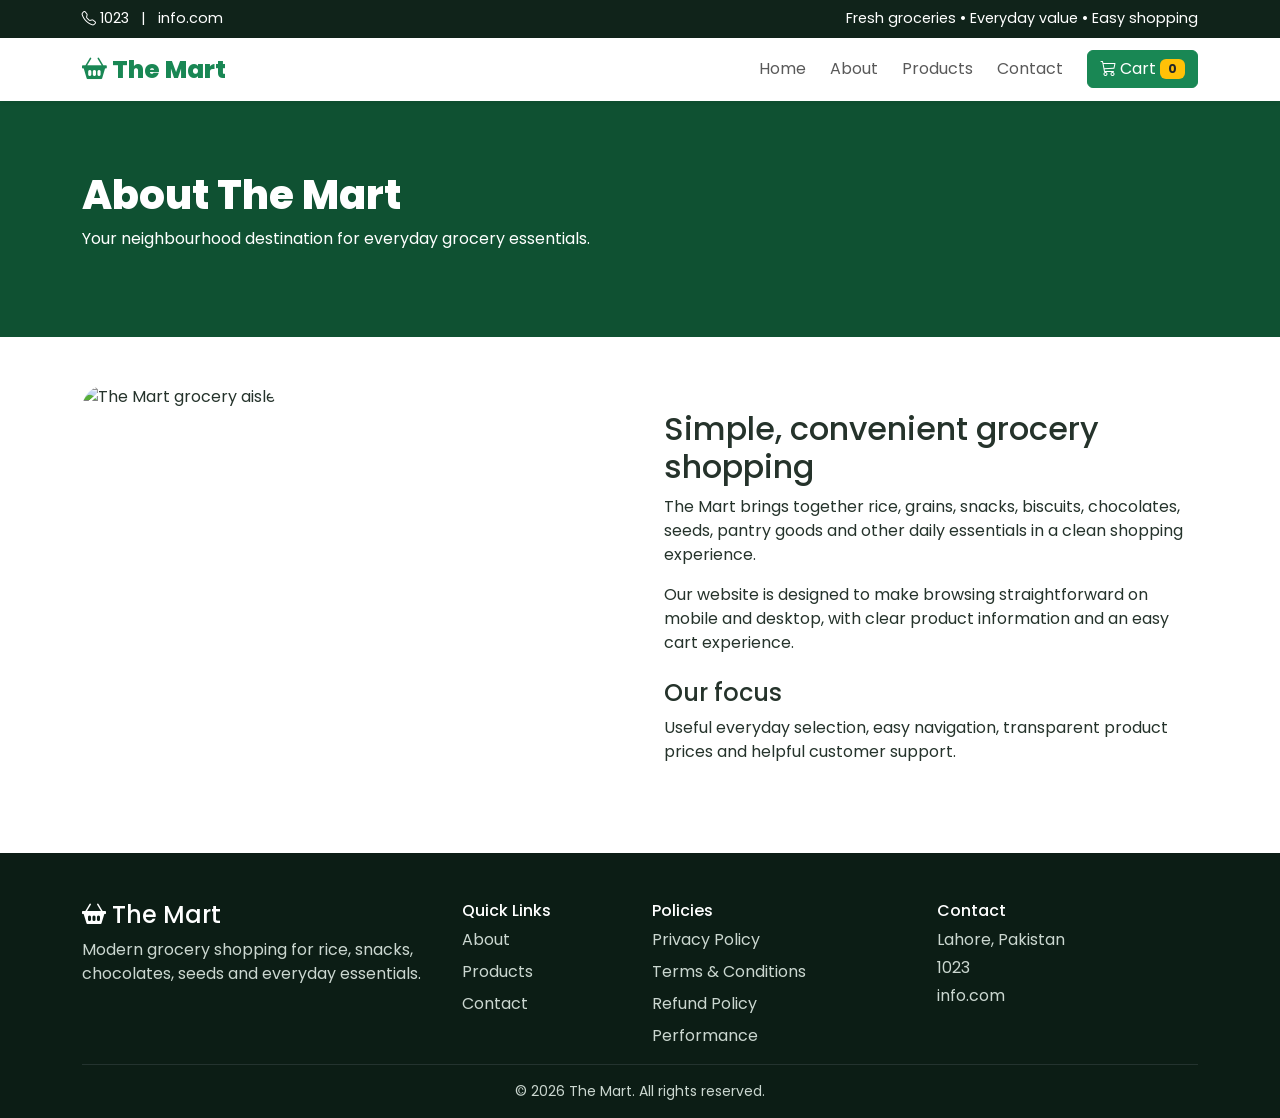
==== about.html @ 5feedf36 "new" ====
<!doctype html><html lang="en"><head><meta charset="utf-8"><meta name="viewport" content="width=device-width,initial-scale=1"><title>About Us | The Mart</title><meta name="description" content="Learn about The Mart grocery store."><meta name="robots" content="index,follow"><link href="https://cdn.jsdelivr.net/npm/bootstrap@5.3.8/dist/css/bootstrap.min.css" rel="stylesheet"><link rel="stylesheet" href="https://cdn.jsdelivr.net/npm/bootstrap-icons@1.13.1/font/bootstrap-icons.min.css"><link rel="preconnect" href="https://fonts.googleapis.com"><link rel="preconnect" href="https://fonts.gstatic.com" crossorigin><link href="https://fonts.googleapis.com/css2?family=Poppins:wght@400;500;600;700;800&display=swap" rel="stylesheet"><link rel="stylesheet" href="style.css"></head><body><div class="topbar py-2"><div class="container d-flex justify-content-between flex-wrap"><span><i class="bi bi-telephone"></i> 1023 &nbsp; | &nbsp; info.com</span><span>Fresh groceries • Everyday value • Easy shopping</span></div></div><nav class="navbar navbar-expand-lg bg-white sticky-top shadow-sm"><div class="container"><a class="navbar-brand text-success" href="index.html"><i class="bi bi-basket2-fill"></i> The Mart</a><button class="navbar-toggler" data-bs-toggle="collapse" data-bs-target="#nav"><span class="navbar-toggler-icon"></span></button><div class="collapse navbar-collapse" id="nav"><ul class="navbar-nav ms-auto align-items-lg-center gap-lg-2"><li><a class="nav-link" href="index.html">Home</a></li><li><a class="nav-link" href="about.html">About</a></li><li><a class="nav-link" href="products.html">Products</a></li><li><a class="nav-link" href="contact.html">Contact</a></li><li><button class="btn btn-success ms-lg-2" data-bs-toggle="offcanvas" data-bs-target="#cartCanvas"><i class="bi bi-cart3"></i> Cart <span class="badge bg-warning text-dark cart-count">0</span></button></li></ul></div></div></nav><section class="page-hero"><div class="container"><h1>About The Mart</h1><p>Your neighbourhood destination for everyday grocery essentials.</p></div></section><section class="py-5"><div class="container"><div class="row g-5 align-items-center"><div class="col-lg-6"><img class="img-fluid about-img" src="https://images.unsplash.com/photo-1578916171728-46686eac8d58?auto=format&fit=crop&w=1000&q=85" alt="The Mart grocery aisle"></div><div class="col-lg-6"><h2>Simple, convenient grocery shopping</h2><p>The Mart brings together rice, grains, snacks, biscuits, chocolates, seeds, pantry goods and other daily essentials in a clean shopping experience.</p><p>Our website is designed to make browsing straightforward on mobile and desktop, with clear product information and an easy cart experience.</p><h4 class="mt-4">Our focus</h4><p>Useful everyday selection, easy navigation, transparent product prices and helpful customer support.</p></div></div></div></section><footer class="footer pt-5 pb-3"><div class="container"><div class="row g-4"><div class="col-lg-4"><h4 class="text-white"><i class="bi bi-basket2-fill"></i> The Mart</h4><p>Modern grocery shopping for rice, snacks, chocolates, seeds and everyday essentials.</p></div><div class="col-6 col-lg-2"><h6 class="text-white">Quick Links</h6><a class="d-block mb-2" href="about.html">About</a><a class="d-block mb-2" href="products.html">Products</a><a class="d-block" href="contact.html">Contact</a></div><div class="col-6 col-lg-3"><h6 class="text-white">Policies</h6><a class="d-block mb-2" href="privacy-policy.html">Privacy Policy</a><a class="d-block mb-2" href="terms-conditions.html">Terms & Conditions</a><a class="d-block mb-2" href="refund-policy.html">Refund Policy</a><a class="d-block" href="performance.html">Performance</a></div><div class="col-lg-3"><h6 class="text-white">Contact</h6><p class="mb-1">Lahore, Pakistan</p><p class="mb-1">1023</p><p>info.com</p></div></div><hr class="border-secondary"><div class="small text-center">© 2026 The Mart. All rights reserved.</div></div></footer><div class="offcanvas offcanvas-end" tabindex="-1" id="cartCanvas"><div class="offcanvas-header"><h5><i class="bi bi-cart3"></i> Your Cart</h5><button class="btn-close" data-bs-dismiss="offcanvas"></button></div><div class="offcanvas-body d-flex flex-column"><div id="cartItems" class="flex-grow-1"></div><div class="border-top pt-3"><div class="d-flex justify-content-between fs-5 fw-bold mb-3"><span>Total</span><span id="cartTotal">$0.00</span></div><button id="checkoutBtn" class="btn btn-success w-100 btn-lg">Proceed to Checkout</button><button id="clearCart" class="btn btn-outline-danger w-100 mt-2">Clear Cart</button></div></div></div><script src="https://cdn.jsdelivr.net/npm/bootstrap@5.3.8/dist/js/bootstrap.bundle.min.js"></script><script src="app.js"></script></body></html>
---- style.css ----
:root{--green:#198754;--dark:#10231a;--soft:#f5f8f6;--gold:#ffc107}html{scroll-behavior:smooth}body{font-family:'Poppins',Arial,sans-serif;color:#25332b}.topbar{background:var(--dark);color:#fff;font-size:.9rem}.navbar-brand{font-weight:800;font-size:1.55rem}.hero{min-height:72vh;background:linear-gradient(90deg,rgba(10,35,24,.88),rgba(10,35,24,.32)),url('https://images.unsplash.com/photo-1542838132-92c53300491e?auto=format&fit=crop&w=1800&q=85') center/cover;display:flex;align-items:center;color:#fff}.hero h1{font-size:clamp(2.4rem,6vw,5rem);font-weight:800}.section-title{font-weight:800;color:var(--dark)}.category-card,.product-card,.feature-card{border:1px solid #e7ece9;border-radius:18px;background:#fff;transition:.25s}.category-card:hover,.product-card:hover{transform:translateY(-5px);box-shadow:0 16px 35px rgba(0,0,0,.08)}.product-card img{height:220px;object-fit:contain;padding:18px}.badge-soft{background:#e9f7ef;color:#157347}.about-img{min-height:420px;object-fit:cover;border-radius:24px}.feature-icon{width:52px;height:52px;border-radius:50%;display:grid;place-items:center;background:#e9f7ef;color:var(--green);font-size:1.4rem}.cta{background:linear-gradient(135deg,#146c43,#198754);border-radius:28px;color:#fff}.footer{background:#0c1d15;color:#cbd7d0}.footer a{color:#cbd7d0;text-decoration:none}.footer a:hover{color:#fff}.policy-hero{background:#edf7f1;padding:90px 0 55px}.policy-content{max-width:900px;margin:auto}.policy-content h2{margin-top:2rem;font-weight:700}.cart-badge{font-size:.7rem}.object-cover{object-fit:cover}

.page-hero{background:#0f5132;color:#fff;padding:70px 0}.page-hero h1{font-weight:800}.product-slider{display:grid;grid-auto-flow:column;grid-auto-columns:minmax(260px,23%);gap:1.5rem;overflow-x:auto;scroll-snap-type:x mandatory;scrollbar-width:none;padding:4px 2px 18px}.product-slider::-webkit-scrollbar{display:none}.product-slide{scroll-snap-align:start}.product-card img{height:230px;object-fit:contain;background:#fff;padding:18px}.product-card h5{font-weight:600;line-height:1.35}.product-card strong{font-size:1.05rem;color:#10231a}.policy-content{max-width:900px;line-height:1.8}.policy-content h4{margin-top:2rem;color:#146c43}.cart-thumb{width:64px;height:64px;object-fit:cover;border-radius:10px}.cart-row{padding:12px 0;border-bottom:1px solid #eee}.qty-btn{width:30px;height:30px;padding:0}.contact-form{background:#fff}@media(max-width:991px){.product-slider{grid-auto-columns:minmax(250px,48%)}}@media(max-width:575px){.product-slider{grid-auto-columns:85%}}
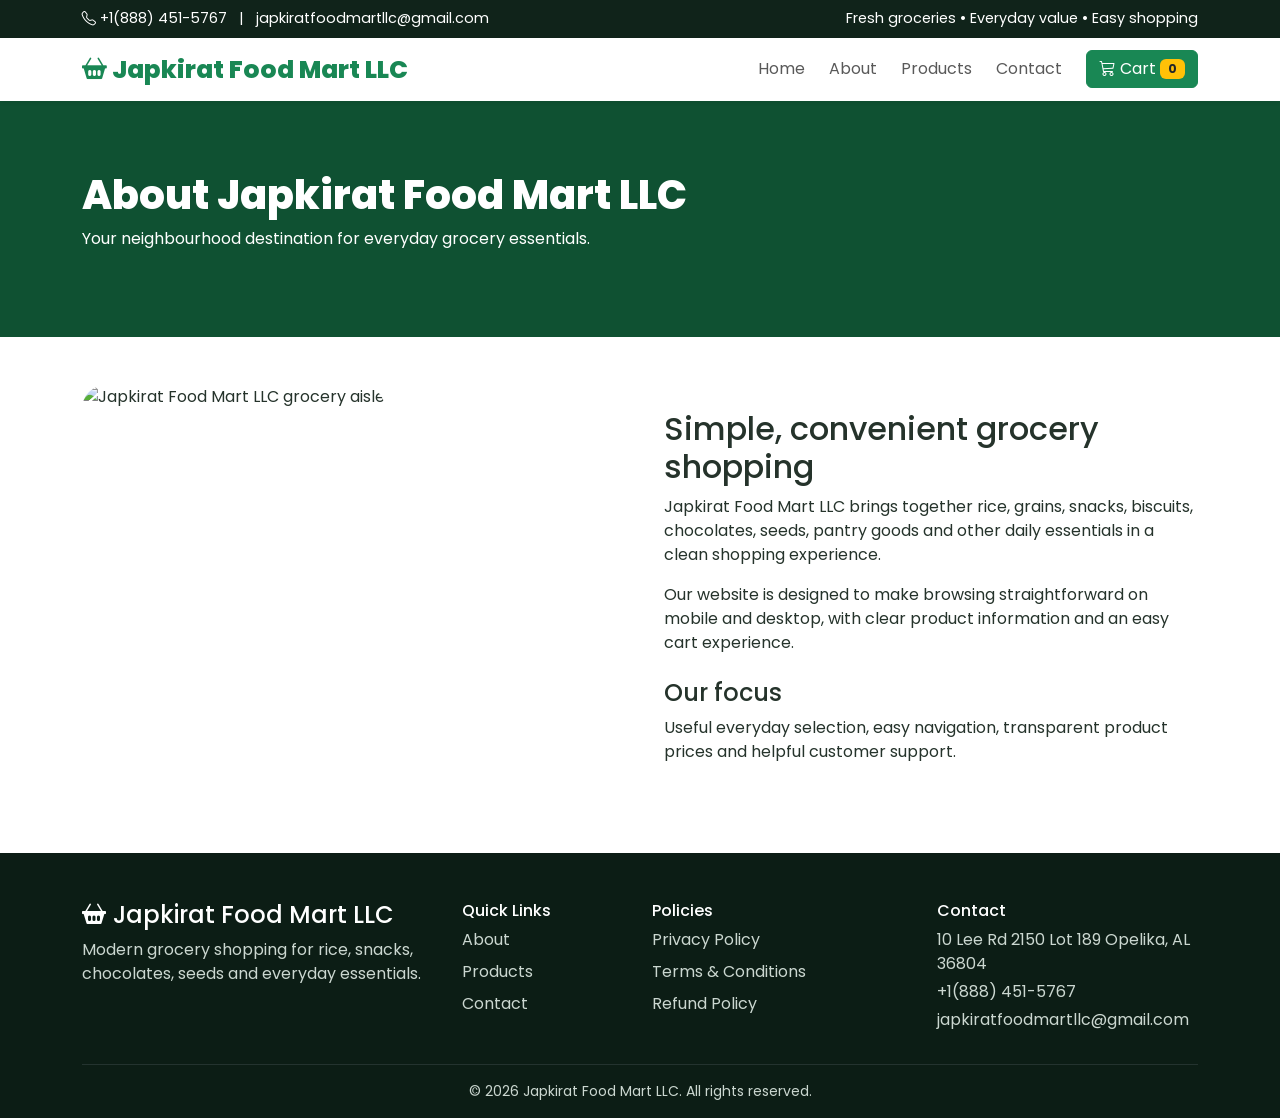
==== commit ff5ec92a: "new" ====
--- a/about.html
+++ b/about.html
@@ -1 +1,213 @@
-<!doctype html><html lang="en"><head><meta charset="utf-8"><meta name="viewport" content="width=device-width,initial-scale=1"><title>About Us | The Mart</title><meta name="description" content="Learn about The Mart grocery store."><meta name="robots" content="index,follow"><link href="https://cdn.jsdelivr.net/npm/bootstrap@5.3.8/dist/css/bootstrap.min.css" rel="stylesheet"><link rel="stylesheet" href="https://cdn.jsdelivr.net/npm/bootstrap-icons@1.13.1/font/bootstrap-icons.min.css"><link rel="preconnect" href="https://fonts.googleapis.com"><link rel="preconnect" href="https://fonts.gstatic.com" crossorigin><link href="https://fonts.googleapis.com/css2?family=Poppins:wght@400;500;600;700;800&display=swap" rel="stylesheet"><link rel="stylesheet" href="style.css"></head><body><div class="topbar py-2"><div class="container d-flex justify-content-between flex-wrap"><span><i class="bi bi-telephone"></i> 1023 &nbsp; | &nbsp; info.com</span><span>Fresh groceries • Everyday value • Easy shopping</span></div></div><nav class="navbar navbar-expand-lg bg-white sticky-top shadow-sm"><div class="container"><a class="navbar-brand text-success" href="index.html"><i class="bi bi-basket2-fill"></i> The Mart</a><button class="navbar-toggler" data-bs-toggle="collapse" data-bs-target="#nav"><span class="navbar-toggler-icon"></span></button><div class="collapse navbar-collapse" id="nav"><ul class="navbar-nav ms-auto align-items-lg-center gap-lg-2"><li><a class="nav-link" href="index.html">Home</a></li><li><a class="nav-link" href="about.html">About</a></li><li><a class="nav-link" href="products.html">Products</a></li><li><a class="nav-link" href="contact.html">Contact</a></li><li><button class="btn btn-success ms-lg-2" data-bs-toggle="offcanvas" data-bs-target="#cartCanvas"><i class="bi bi-cart3"></i> Cart <span class="badge bg-warning text-dark cart-count">0</span></button></li></ul></div></div></nav><section class="page-hero"><div class="container"><h1>About The Mart</h1><p>Your neighbourhood destination for everyday grocery essentials.</p></div></section><section class="py-5"><div class="container"><div class="row g-5 align-items-center"><div class="col-lg-6"><img class="img-fluid about-img" src="https://images.unsplash.com/photo-1578916171728-46686eac8d58?auto=format&fit=crop&w=1000&q=85" alt="The Mart grocery aisle"></div><div class="col-lg-6"><h2>Simple, convenient grocery shopping</h2><p>The Mart brings together rice, grains, snacks, biscuits, chocolates, seeds, pantry goods and other daily essentials in a clean shopping experience.</p><p>Our website is designed to make browsing straightforward on mobile and desktop, with clear product information and an easy cart experience.</p><h4 class="mt-4">Our focus</h4><p>Useful everyday selection, easy navigation, transparent product prices and helpful customer support.</p></div></div></div></section><footer class="footer pt-5 pb-3"><div class="container"><div class="row g-4"><div class="col-lg-4"><h4 class="text-white"><i class="bi bi-basket2-fill"></i> The Mart</h4><p>Modern grocery shopping for rice, snacks, chocolates, seeds and everyday essentials.</p></div><div class="col-6 col-lg-2"><h6 class="text-white">Quick Links</h6><a class="d-block mb-2" href="about.html">About</a><a class="d-block mb-2" href="products.html">Products</a><a class="d-block" href="contact.html">Contact</a></div><div class="col-6 col-lg-3"><h6 class="text-white">Policies</h6><a class="d-block mb-2" href="privacy-policy.html">Privacy Policy</a><a class="d-block mb-2" href="terms-conditions.html">Terms & Conditions</a><a class="d-block mb-2" href="refund-policy.html">Refund Policy</a><a class="d-block" href="performance.html">Performance</a></div><div class="col-lg-3"><h6 class="text-white">Contact</h6><p class="mb-1">Lahore, Pakistan</p><p class="mb-1">1023</p><p>info.com</p></div></div><hr class="border-secondary"><div class="small text-center">© 2026 The Mart. All rights reserved.</div></div></footer><div class="offcanvas offcanvas-end" tabindex="-1" id="cartCanvas"><div class="offcanvas-header"><h5><i class="bi bi-cart3"></i> Your Cart</h5><button class="btn-close" data-bs-dismiss="offcanvas"></button></div><div class="offcanvas-body d-flex flex-column"><div id="cartItems" class="flex-grow-1"></div><div class="border-top pt-3"><div class="d-flex justify-content-between fs-5 fw-bold mb-3"><span>Total</span><span id="cartTotal">$0.00</span></div><button id="checkoutBtn" class="btn btn-success w-100 btn-lg">Proceed to Checkout</button><button id="clearCart" class="btn btn-outline-danger w-100 mt-2">Clear Cart</button></div></div></div><script src="https://cdn.jsdelivr.net/npm/bootstrap@5.3.8/dist/js/bootstrap.bundle.min.js"></script><script src="app.js"></script></body></html>+<!DOCTYPE html>
+
+<html lang="en">
+<head>
+<meta charset="utf-8"/>
+<meta content="width=device-width,initial-scale=1" name="viewport"/>
+<title>
+   About Us | Japkirat Food Mart LLC
+  </title>
+<meta content="Learn about Japkirat Food Mart LLC grocery store." name="description"/>
+<meta content="index,follow" name="robots"/>
+<link href="https://cdn.jsdelivr.net/npm/bootstrap@5.3.8/dist/css/bootstrap.min.css" rel="stylesheet"/>
+<link href="https://cdn.jsdelivr.net/npm/bootstrap-icons@1.13.1/font/bootstrap-icons.min.css" rel="stylesheet"/>
+<link href="https://fonts.googleapis.com" rel="preconnect"/>
+<link crossorigin="" href="https://fonts.gstatic.com" rel="preconnect"/>
+<link href="https://fonts.googleapis.com/css2?family=Poppins:wght@400;500;600;700;800&amp;display=swap" rel="stylesheet"/>
+<link href="style.css" rel="stylesheet"/>
+</head>
+<body>
+<div class="topbar py-2">
+<div class="container d-flex justify-content-between flex-wrap">
+<span>
+<i class="bi bi-telephone">
+</i>
+     <a class="contact-link" href="tel:+18884515767">+1(888) 451-5767</a>   |   <a class="contact-link" href="mailto:japkiratfoodmartllc@gmail.com">japkiratfoodmartllc@gmail.com</a>
+    </span>
+<span>
+     Fresh groceries • Everyday value • Easy shopping
+    </span>
+</div>
+</div>
+<nav class="navbar navbar-expand-lg bg-white sticky-top shadow-sm">
+<div class="container">
+<a class="navbar-brand text-success" href="index.html">
+<i class="bi bi-basket2-fill">
+</i>
+     Japkirat Food Mart LLC
+    </a>
+<button class="navbar-toggler" data-bs-target="#nav" data-bs-toggle="collapse">
+<span class="navbar-toggler-icon">
+</span>
+</button>
+<div class="collapse navbar-collapse" id="nav">
+<ul class="navbar-nav ms-auto align-items-lg-center gap-lg-2">
+<li>
+<a class="nav-link" href="index.html">
+        Home
+       </a>
+</li>
+<li>
+<a class="nav-link" href="about.html">
+        About
+       </a>
+</li>
+<li>
+<a class="nav-link" href="products.html">
+        Products
+       </a>
+</li>
+<li>
+<a class="nav-link" href="contact.html">
+        Contact
+       </a>
+</li>
+<li>
+<button class="btn btn-success ms-lg-2" data-bs-target="#cartCanvas" data-bs-toggle="offcanvas">
+<i class="bi bi-cart3">
+</i>
+        Cart
+        <span class="badge bg-warning text-dark cart-count">
+         0
+        </span>
+</button>
+</li>
+</ul>
+</div>
+</div>
+</nav>
+<section class="page-hero">
+<div class="container">
+<h1>
+     About Japkirat Food Mart LLC
+    </h1>
+<p>
+     Your neighbourhood destination for everyday grocery essentials.
+    </p>
+</div>
+</section>
+<section class="py-5">
+<div class="container">
+<div class="row g-5 align-items-center">
+<div class="col-lg-6">
+<img alt="Japkirat Food Mart LLC grocery aisle" class="img-fluid about-img" src="https://images.unsplash.com/photo-1578916171728-46686eac8d58?auto=format&amp;fit=crop&amp;w=1000&amp;q=85"/>
+</div>
+<div class="col-lg-6">
+<h2>
+       Simple, convenient grocery shopping
+      </h2>
+<p>
+       Japkirat Food Mart LLC brings together rice, grains, snacks, biscuits, chocolates, seeds, pantry goods and other daily essentials in a clean shopping experience.
+      </p>
+<p>
+       Our website is designed to make browsing straightforward on mobile and desktop, with clear product information and an easy cart experience.
+      </p>
+<h4 class="mt-4">
+       Our focus
+      </h4>
+<p>
+       Useful everyday selection, easy navigation, transparent product prices and helpful customer support.
+      </p>
+</div>
+</div>
+</div>
+</section>
+<footer class="footer pt-5 pb-3">
+<div class="container">
+<div class="row g-4">
+<div class="col-lg-4">
+<h4 class="text-white">
+<i class="bi bi-basket2-fill">
+</i>
+       Japkirat Food Mart LLC
+      </h4>
+<p>
+       Modern grocery shopping for rice, snacks, chocolates, seeds and everyday essentials.
+      </p>
+</div>
+<div class="col-6 col-lg-2">
+<h6 class="text-white">
+       Quick Links
+      </h6>
+<a class="d-block mb-2" href="about.html">
+       About
+      </a>
+<a class="d-block mb-2" href="products.html">
+       Products
+      </a>
+<a class="d-block" href="contact.html">
+       Contact
+      </a>
+</div>
+<div class="col-6 col-lg-3">
+<h6 class="text-white">
+       Policies
+      </h6>
+<a class="d-block mb-2" href="privacy-policy.html">
+       Privacy Policy
+      </a>
+<a class="d-block mb-2" href="terms-conditions.html">
+       Terms &amp; Conditions
+      </a>
+<a class="d-block mb-2" href="refund-policy.html">
+       Refund Policy
+      </a>
+</div>
+<div class="col-lg-3">
+<h6 class="text-white">
+       Contact
+      </h6>
+<p class="mb-1">
+       10 Lee Rd 2150 Lot 189 Opelika, AL 36804
+      </p>
+<p class="mb-1">
+       <a class="contact-link" href="tel:+18884515767">+1(888) 451-5767</a>
+      </p>
+<p>
+       <a class="contact-link" href="mailto:japkiratfoodmartllc@gmail.com">japkiratfoodmartllc@gmail.com</a>
+      </p>
+</div>
+</div>
+<hr class="border-secondary"/>
+<div class="small text-center">
+     © 2026 Japkirat Food Mart LLC. All rights reserved.
+    </div>
+</div>
+</footer>
+<div class="offcanvas offcanvas-end" id="cartCanvas" tabindex="-1">
+<div class="offcanvas-header">
+<h5>
+<i class="bi bi-cart3">
+</i>
+     Your Cart
+    </h5>
+<button class="btn-close" data-bs-dismiss="offcanvas">
+</button>
+</div>
+<div class="offcanvas-body d-flex flex-column">
+<div class="flex-grow-1" id="cartItems">
+</div>
+<div class="border-top pt-3">
+<div class="d-flex justify-content-between fs-5 fw-bold mb-3">
+<span>
+       Total
+      </span>
+<span id="cartTotal">
+       $0.00
+      </span>
+</div>
+<button class="btn btn-success w-100 btn-lg" id="checkoutBtn">
+      Proceed to Checkout
+     </button>
+<button class="btn btn-outline-danger w-100 mt-2" id="clearCart">
+      Clear Cart
+     </button>
+</div>
+</div>
+</div>
+<script src="https://cdn.jsdelivr.net/npm/bootstrap@5.3.8/dist/js/bootstrap.bundle.min.js">
+</script>
+<script src="app.js">
+</script>
+</body>
+</html>
--- a/style.css
+++ b/style.css
@@ -1,3 +1,188 @@
-:root{--green:#198754;--dark:#10231a;--soft:#f5f8f6;--gold:#ffc107}html{scroll-behavior:smooth}body{font-family:'Poppins',Arial,sans-serif;color:#25332b}.topbar{background:var(--dark);color:#fff;font-size:.9rem}.navbar-brand{font-weight:800;font-size:1.55rem}.hero{min-height:72vh;background:linear-gradient(90deg,rgba(10,35,24,.88),rgba(10,35,24,.32)),url('https://images.unsplash.com/photo-1542838132-92c53300491e?auto=format&fit=crop&w=1800&q=85') center/cover;display:flex;align-items:center;color:#fff}.hero h1{font-size:clamp(2.4rem,6vw,5rem);font-weight:800}.section-title{font-weight:800;color:var(--dark)}.category-card,.product-card,.feature-card{border:1px solid #e7ece9;border-radius:18px;background:#fff;transition:.25s}.category-card:hover,.product-card:hover{transform:translateY(-5px);box-shadow:0 16px 35px rgba(0,0,0,.08)}.product-card img{height:220px;object-fit:contain;padding:18px}.badge-soft{background:#e9f7ef;color:#157347}.about-img{min-height:420px;object-fit:cover;border-radius:24px}.feature-icon{width:52px;height:52px;border-radius:50%;display:grid;place-items:center;background:#e9f7ef;color:var(--green);font-size:1.4rem}.cta{background:linear-gradient(135deg,#146c43,#198754);border-radius:28px;color:#fff}.footer{background:#0c1d15;color:#cbd7d0}.footer a{color:#cbd7d0;text-decoration:none}.footer a:hover{color:#fff}.policy-hero{background:#edf7f1;padding:90px 0 55px}.policy-content{max-width:900px;margin:auto}.policy-content h2{margin-top:2rem;font-weight:700}.cart-badge{font-size:.7rem}.object-cover{object-fit:cover}
+:root {
+    --green:#198754;
+    --dark:#10231a;
+    --soft:#f5f8f6;
+    --gold:#ffc107
+}
+html {
+    scroll-behavior:smooth
+}
+body {
+    font-family:'Poppins',Arial,sans-serif;
+    color:#25332b
+}
+.topbar {
+    background:var(--dark);
+    color:#fff;
+    font-size:.9rem
+}
+.navbar-brand {
+    font-weight:800;
+    font-size:1.55rem
+}
+.hero {
+    padding: 50px 0px;
+    background:linear-gradient(90deg,rgba(10,35,24,.88),rgba(10,35,24,.32)),url('https://images.unsplash.com/photo-1542838132-92c53300491e?auto=format&fit=crop&w=1800&q=85') center/cover;
+    display:flex;
+    align-items:center;
+    color:#fff
+}
+.hero h1 {
+    font-size:clamp(2.4rem,6vw,5rem);
+    font-weight:800
+}
+.section-title {
+    font-weight:800;
+    color:var(--dark)
+}
+.category-card,.product-card,.feature-card {
+    border:1px solid #e7ece9;
+    border-radius:18px;
+    background:#fff;
+    transition:.25s
+}
+.category-card:hover,.product-card:hover {
+    transform:translateY(-5px);
+    box-shadow:0 16px 35px rgba(0,0,0,.08)
+}
+.product-card img {
+    height:220px;
+    object-fit:contain;
+    padding:18px
+}
+.badge-soft {
+    background:#e9f7ef;
+    color:#157347
+}
+.about-img {
+    min-height:420px;
+    object-fit:cover;
+    border-radius:24px
+}
+.feature-icon {
+    width:52px;
+    height:52px;
+    border-radius:50%;
+    display:grid;
+    place-items:center;
+    background:#e9f7ef;
+    color:var(--green);
+    font-size:1.4rem
+}
+.cta {
+    background:linear-gradient(135deg,#146c43,#198754);
+    border-radius:28px;
+    color:#fff
+}
+.footer {
+    background:#0c1d15;
+    color:#cbd7d0
+}
+.footer a {
+    color:#cbd7d0;
+    text-decoration:none
+}
+.footer a:hover {
+    color:#fff
+}
+.policy-hero {
+    background:#edf7f1;
+    padding:90px 0 55px
+}
+.policy-content {
+    max-width:900px;
+    margin:auto
+}
+.policy-content h2 {
+    margin-top:2rem;
+    font-weight:700
+}
+.cart-badge {
+    font-size:.7rem
+}
+.object-cover {
+    object-fit:cover
+}
+.page-hero {
+    background:#0f5132;
+    color:#fff;
+    padding:70px 0
+}
+.page-hero h1 {
+    font-weight:800
+}
+.product-slider {
+    display:grid;
+    grid-auto-flow:column;
+    grid-auto-columns:minmax(260px,23%);
+    gap:1.5rem;
+    overflow-x:auto;
+    scroll-snap-type:x mandatory;
+    scrollbar-width:none;
+    padding:4px 2px 18px
+}
+.product-slider::-webkit-scrollbar {
+    display:none
+}
+.product-slide {
+    scroll-snap-align:start
+}
+.product-card img {
+    height:230px;
+    object-fit:contain;
+    background:#fff;
+    padding:18px
+}
+.product-card h5 {
+    font-weight:600;
+    line-height:1.35
+}
+.product-card strong {
+    font-size:1.05rem;
+    color:#10231a
+}
+.policy-content {
+    max-width:900px;
+    line-height:1.8
+}
+.policy-content h4 {
+    margin-top:2rem;
+    color:#146c43
+}
+.cart-thumb {
+    width:64px;
+    height:64px;
+    object-fit:cover;
+    border-radius:10px
+}
+.cart-row {
+    padding:12px 0;
+    border-bottom:1px solid #eee
+}
+.qty-btn {
+    width:30px;
+    height:30px;
+    padding:0
+}
+.contact-form {
+    background:#fff
+}
+@media(max-width:991px) {
+    .product-slider {
+        grid-auto-columns:minmax(250px,48%)
+    }
+}
+@media(max-width:575px) {
+    .product-slider {
+        grid-auto-columns:85%
+    }
+}
 
-.page-hero{background:#0f5132;color:#fff;padding:70px 0}.page-hero h1{font-weight:800}.product-slider{display:grid;grid-auto-flow:column;grid-auto-columns:minmax(260px,23%);gap:1.5rem;overflow-x:auto;scroll-snap-type:x mandatory;scrollbar-width:none;padding:4px 2px 18px}.product-slider::-webkit-scrollbar{display:none}.product-slide{scroll-snap-align:start}.product-card img{height:230px;object-fit:contain;background:#fff;padding:18px}.product-card h5{font-weight:600;line-height:1.35}.product-card strong{font-size:1.05rem;color:#10231a}.policy-content{max-width:900px;line-height:1.8}.policy-content h4{margin-top:2rem;color:#146c43}.cart-thumb{width:64px;height:64px;object-fit:cover;border-radius:10px}.cart-row{padding:12px 0;border-bottom:1px solid #eee}.qty-btn{width:30px;height:30px;padding:0}.contact-form{background:#fff}@media(max-width:991px){.product-slider{grid-auto-columns:minmax(250px,48%)}}@media(max-width:575px){.product-slider{grid-auto-columns:85%}}
+.contact-link {
+    color: inherit;
+    text-decoration: none;
+}
+.contact-link:hover {
+    color: inherit;
+    text-decoration: none;
+}
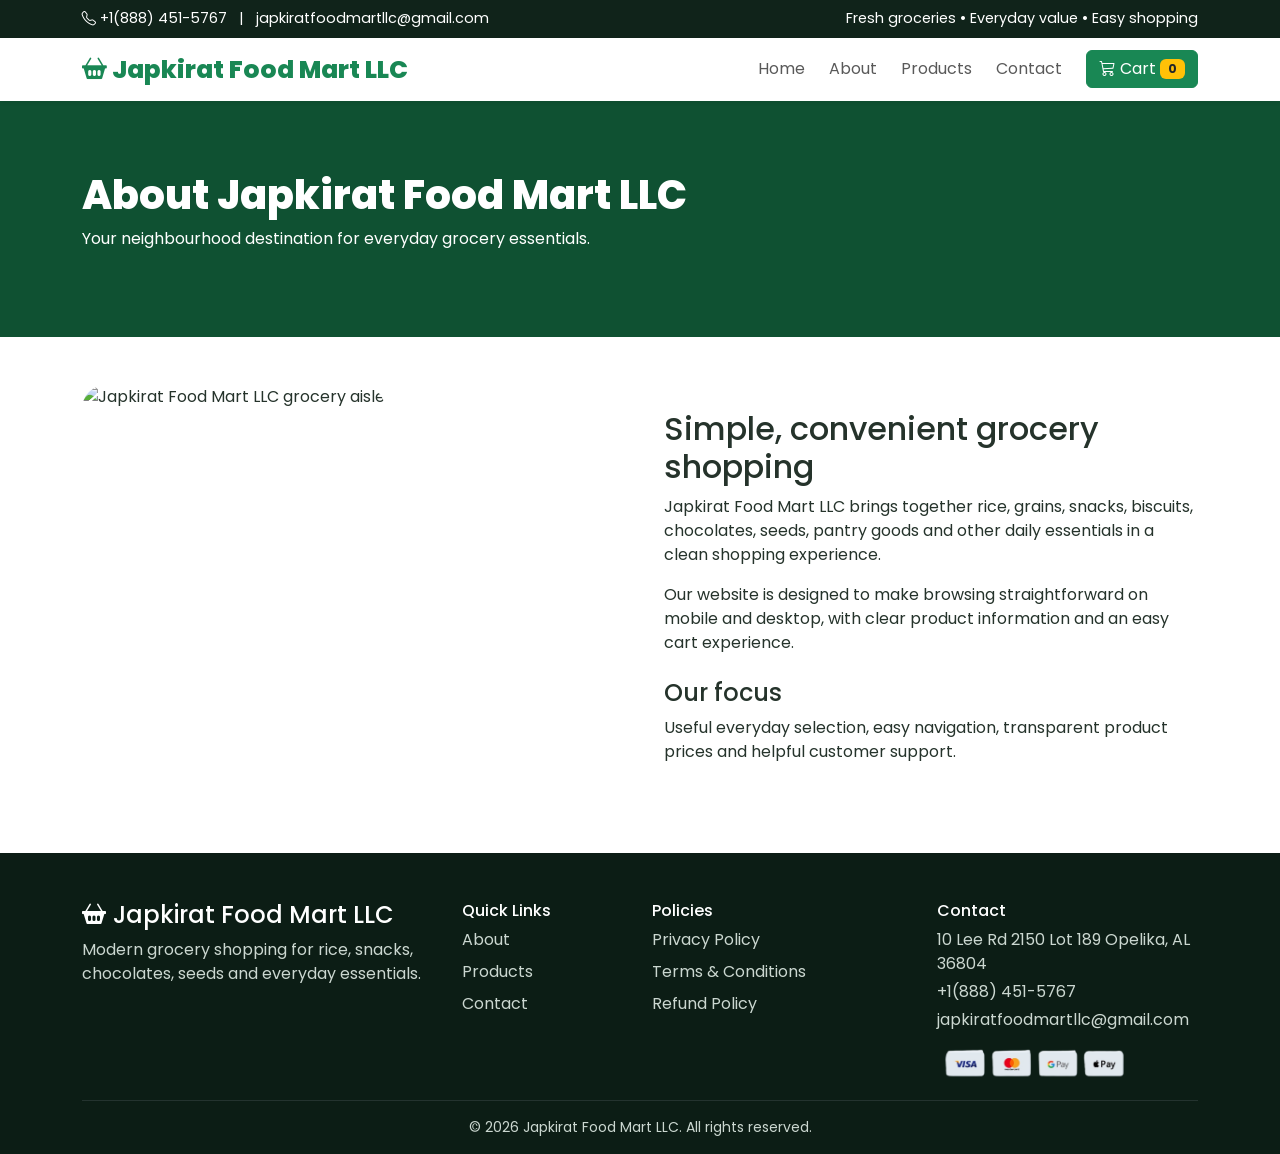
==== commit 44869adb: "new" ====
--- a/about.html
+++ b/about.html
@@ -31,7 +31,7 @@
 </div>
 <nav class="navbar navbar-expand-lg bg-white sticky-top shadow-sm">
 <div class="container">
-<a class="navbar-brand text-success" href="index.html">
+<a class="navbar-brand text-success" href="/">
 <i class="bi bi-basket2-fill">
 </i>
      Japkirat Food Mart LLC
@@ -43,7 +43,7 @@
 <div class="collapse navbar-collapse" id="nav">
 <ul class="navbar-nav ms-auto align-items-lg-center gap-lg-2">
 <li>
-<a class="nav-link" href="index.html">
+<a class="nav-link" href="/">
         Home
        </a>
 </li>
@@ -165,6 +165,9 @@
       </p>
 <p>
        <a class="contact-link" href="mailto:japkiratfoodmartllc@gmail.com">japkiratfoodmartllc@gmail.com</a>
+      </p>
+      <p class="mb-1">
+       <img src="./card_logo-removebg-preview.png" alt="" class="img-fluid w-75" >
       </p>
 </div>
 </div>
